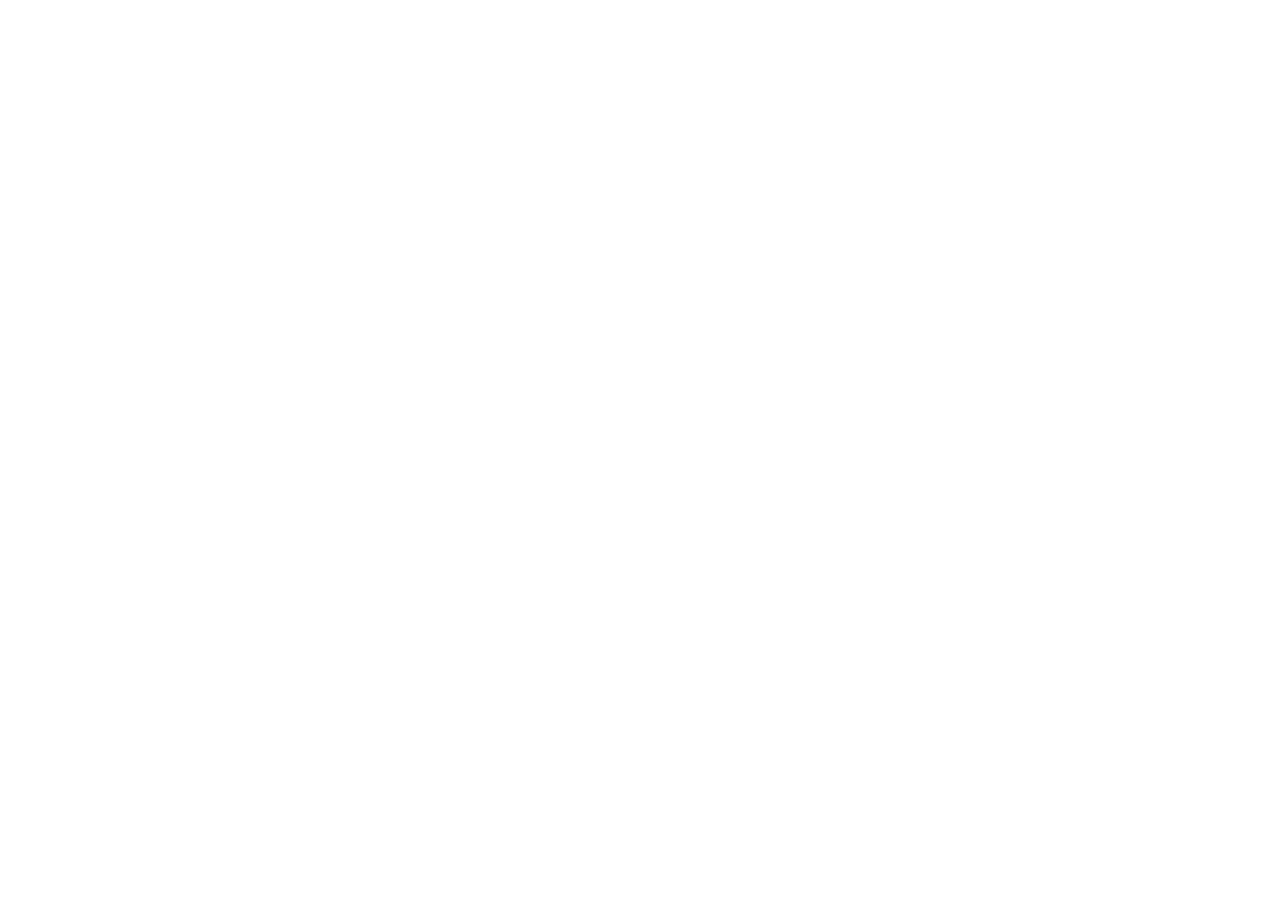
==== index.html @ 3f332dca "Update with API" ====
<!DOCTYPE html>
<html lang="en">
<head>
    <meta charset="UTF-8">
    <meta name="viewport" content="width=device-width, initial-scale=1.0">
    <meta http-equiv="X-UA-Compatible" content="ie=edge">
    <title>Document</title>
</head>
<body>
    
</body>
</html>
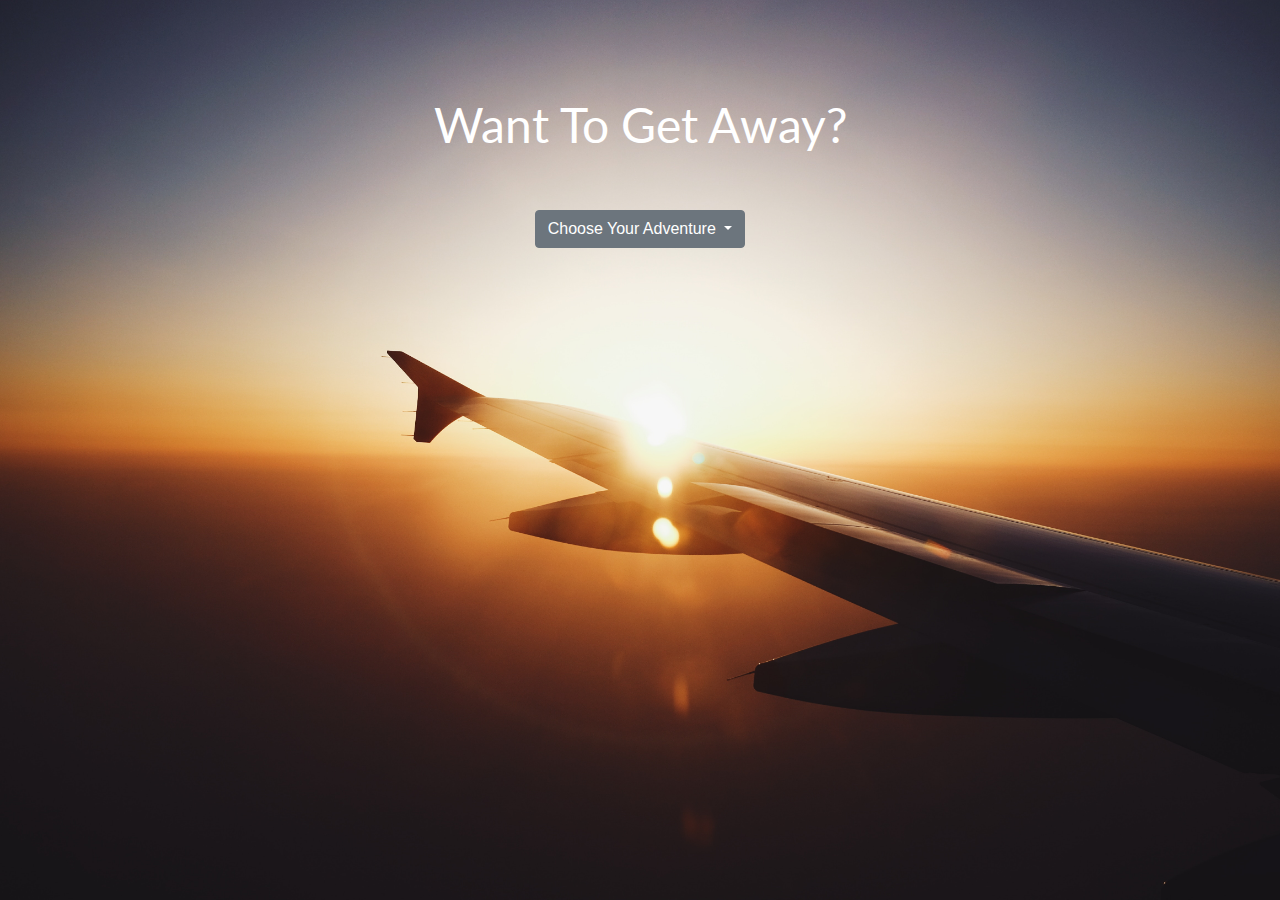
==== commit c4abc88d: "edits 1 april 2" ====
--- a/index.html
+++ b/index.html
@@ -1,12 +1,108 @@
 <!DOCTYPE html>
 <html lang="en">
+
 <head>
     <meta charset="UTF-8">
     <meta name="viewport" content="width=device-width, initial-scale=1.0">
     <meta http-equiv="X-UA-Compatible" content="ie=edge">
-    <title>Document</title>
+    <title>Want To Get Away?</title>
+
+    <link rel="stylesheet" href="assets/css/reset.css">
+
+    <link rel="stylesheet" href="https://stackpath.bootstrapcdn.com/bootstrap/4.3.1/css/bootstrap.min.css"
+        integrity="sha384-ggOyR0iXCbMQv3Xipma34MD+dH/1fQ784/j6cY/iJTQUOhcWr7x9JvoRxT2MZw1T" crossorigin="anonymous">
+    <script src="https://code.jquery.com/jquery-3.3.1.slim.min.js"
+        integrity="sha384-q8i/X+965DzO0rT7abK41JStQIAqVgRVzpbzo5smXKp4YfRvH+8abtTE1Pi6jizo"
+        crossorigin="anonymous"></script>
+    <script src="https://cdnjs.cloudflare.com/ajax/libs/popper.js/1.14.7/umd/popper.min.js"
+        integrity="sha384-UO2eT0CpHqdSJQ6hJty5KVphtPhzWj9WO1clHTMGa3JDZwrnQq4sF86dIHNDz0W1"
+        crossorigin="anonymous"></script>
+    <script src="https://stackpath.bootstrapcdn.com/bootstrap/4.3.1/js/bootstrap.min.js"
+        integrity="sha384-JjSmVgyd0p3pXB1rRibZUAYoIIy6OrQ6VrjIEaFf/nJGzIxFDsf4x0xIM+B07jRM"
+        crossorigin="anonymous"></script>
+
+    <link rel="stylesheet" href="assets/css/style.css">
+    <link href="https://fonts.googleapis.com/css?family=Lato:100i" rel="stylesheet">
+
+
+
 </head>
+
 <body>
-    
+
+
+    <div class="container mt-5">
+
+        <div class="row">
+            <h1 class="col-12 text-center mt-5" id="title" style="color: white; font-size: 3rem; font-family: 'Lato', sans-serif; font-weight: 400">Want To Get Away?</h1>
+        </div>
+        <div class="row">
+            <div class="col-12 text-center">
+
+                <div class="btn-group mt-5">
+                    <button type="button" class="btn btn-secondary dropdown-toggle" id="dropdown" data-toggle="dropdown"
+                        aria-haspopup="true" aria-expanded="false">
+                        Choose Your Adventure
+                    </button>
+                    <div class="dropdown-menu">
+                        <a class="dropdown-item" href="#">Tropical Beaches</a>
+                        <a class="dropdown-item" href="#">Urban Jungles</a>
+                        <a class="dropdown-item" href="#">Mountain Hikes</a>
+
+                    </div>
+                </div>
+
+            </div>
+
+
+
+
+        </div>
+
+        <!-- <div class="card mb-3 col-12">
+                <div class="card-body">
+                    <h5 class="card-title">Want To Get Away?</h5>
+                    <div class="btn-group">
+                        <button type="button" class="btn btn-primary dropdown-toggle" id="dropdown"
+                            data-toggle="dropdown" aria-haspopup="true" aria-expanded="false">
+                            Choose Your Adventure
+                        </button>
+                        <div class="dropdown-menu">
+                            <a class="dropdown-item" href="#">Tropical Beaches</a>
+                            <a class="dropdown-item" href="#">Urban Jungles</a>
+                            <a class="dropdown-item" href="#">Mountain Hikes</a>
+
+                        </div>
+                    </div>
+
+                </div>
+                <img src="assets/images/ng-978-unsplash.jpg" class="card-img-top mb-3" alt="plane flying">
+            </div> -->
+        <!-- <div class="card bg-dark text-white text-center align-self-center">
+            <img src="assets/images/jacky-lo-169262-unsplash.jpg" class="card-img" alt="plane flying">
+            <div class="card-img-overlay">
+                <h5 class="card-title mt-5">Want To Get Away?</h5>
+                <div class="btn-group mt-5">
+                    <button type="button" class="btn btn-secondary dropdown-toggle" id="dropdown" data-toggle="dropdown"
+                        aria-haspopup="true" aria-expanded="false">
+                        Choose Your Adventure
+                    </button>
+                    <div class="dropdown-menu">
+                        <a class="dropdown-item" href="#">Tropical Beaches</a>
+                        <a class="dropdown-item" href="#">Urban Jungles</a>
+                        <a class="dropdown-item" href="#">Mountain Hikes</a>
+
+                    </div>
+                </div>
+
+            </div>
+        </div> -->
+
+
+        <!-- </div> -->
+
+        <!-- </div> -->
+
 </body>
+
 </html>--- a/assets/css/style.css
+++ b/assets/css/style.css
@@ -0,0 +1,34 @@
+
+/* Body */
+
+body {
+
+ background: url(../../assets/images/jacky-lo-169262-unsplash.jpg);
+ background-size: cover;
+ background-repeat: no-repeat !important;
+ background-attachment: fixed !important;
+ height: 100% !important;
+ width: 100% !important;
+  
+
+
+   /* background: #525252; */ /* fallback for old browsers */ 
+    /*background: -webkit-linear-gradient(
+      to right,
+      #3d72b4,
+      #525252
+    ); */ /* Chrome 10-25, Safari 5.1-6 */
+    /*background: linear-gradient(
+      to right,
+      #3d72b4,
+      #525252
+    ); */ /* W3C, IE 10+/ Edge, Firefox 16+, Chrome 26+, Opera 12+, Safari 7+ */
+};
+
+
+
+
+
+
+
+
